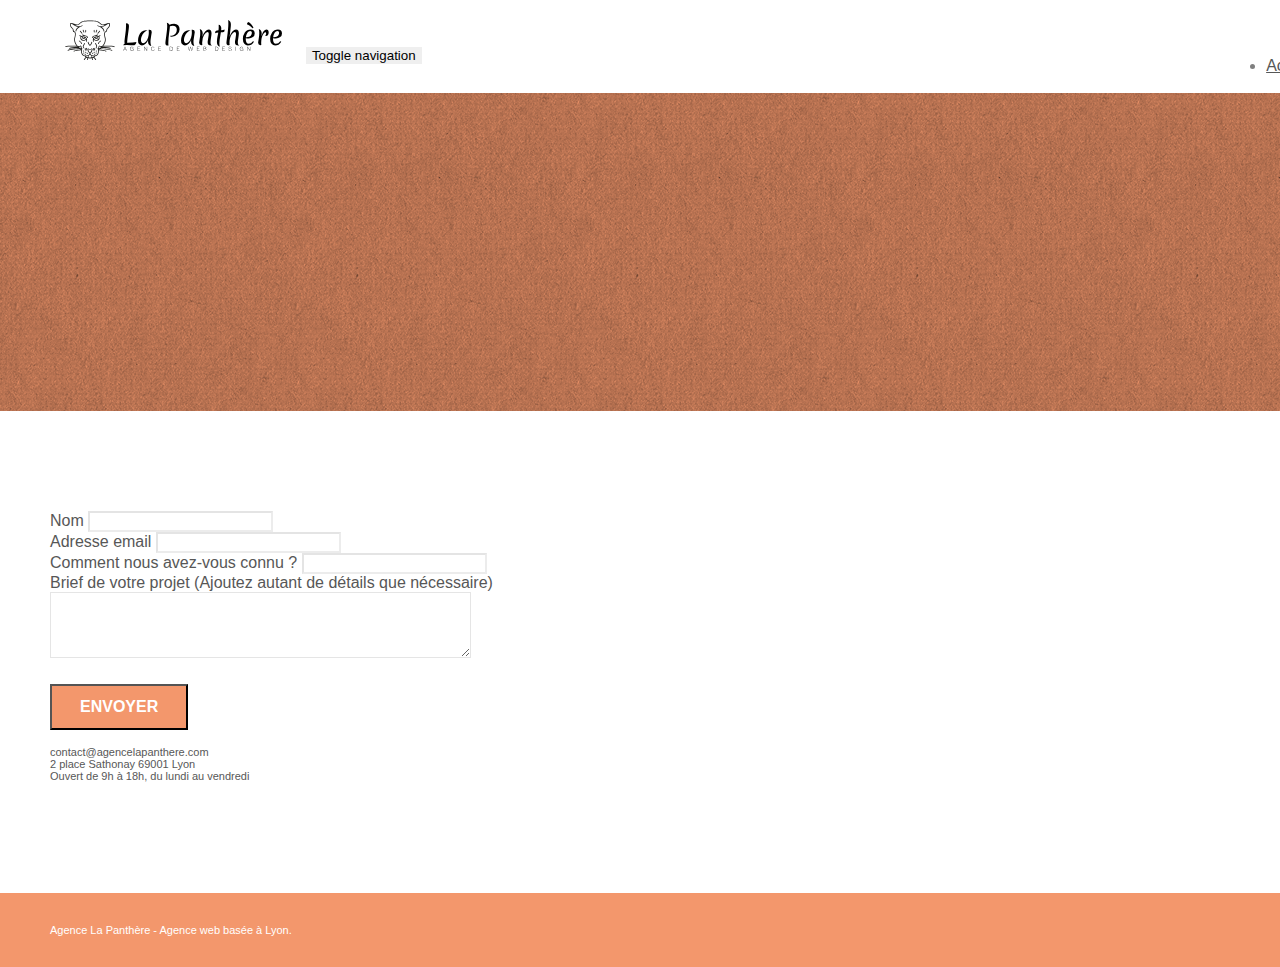
==== page2.html @ 0c571bbf "comit" ====
<!doctype html>
<html lang="Default">
<head>
    <meta charset="utf-8">
    <meta name="keywords" content="">
    <meta name="description" content="">
    <meta name="viewport" content="width=device-width, initial-scale=1.0, viewport-fit=cover">
    <link rel="shortcut icon" type="image/png" href="favicon.jpg">
    
	<link rel="stylesheet" type="text/css" href="./css/bootstrap.min.css">
	<link rel="stylesheet" type="text/css" href="style.css">
	<link rel="stylesheet" type="text/css" href="./css/font-awesome.min.css">
	<link rel="stylesheet" type="text/css" href="./css/et-line.min.css">
	
    
	<script src="./js/jquery-2.1.0.min.js"></script>
	<script src="./js/bootstrap.min.js"></script>
	<script src="./js/blocs.min.js"></script>
	<script src="./js/jqBootstrapValidation.js"></script>
	<script src="./js/formHandler.js"></script>
    <title>page2</title>

    
<!-- Analytics -->
 
<!-- Analytics END -->
    
</head>
<body>
<!-- Principal conteneur -->
<div class="page-container">
    
<!-- bloc-0 -->
<div class="bloc bgc-white l-bloc " id="bloc-0">
	<div class="container bloc-sm">
		<nav class="navbar row">
			<div class="navbar-header">
				<a class="navbar-brand" href="index.html"><img src="img/agence-la-panthere-monochrome.svg" alt="atlanta web design logo" height="40" /></a>
				<button id="nav-toggle" type="button" class="ui-navbar-toggle navbar-toggle" data-toggle="collapse" data-target=".navbar-1">
					<span class="sr-only">Toggle navigation</span><span class="icon-bar"></span><span class="icon-bar"></span><span class="icon-bar"></span>
				</button>
			</div>
			<div class="collapse navbar-collapse navbar-1 special-dropdown-nav">
				<ul class="site-navigation nav navbar-nav">
					<li>
						<a href="index.html">Accueil</a>
					</li>
					<li>
					</li>
					<li>
						<a href="page2.html">page2 &gt;</a>
					</li>
				</ul>
			</div>
		</nav>
	</div>
</div>
<!-- bloc-0 END -->

<!-- bloc-6 -->
<div class="bloc bg-dots-bg bg-repeat bgc-atomic-tangerine d-bloc bloc-bg-texture texture-paper" id="bloc-6">
	<div class="container bloc-lg">
		<div class="row">
			<div class="col-sm-12">
				<h1 class="text-center hero-bloc-text tc-white">
					Parlons web design !
				</h1>
				<p class="text-center mg-lg tc-white tight-width-whitespace">
					Nous sommes ravis que vous souhaitiez collaborer avec notre agence.<br>
					Parlez-nous de votre projet en complétant le formulaire ci-dessous.
				</p>
			</div>
		</div>
	</div>
</div>
<!-- bloc-6 END -->

<!-- bloc-7 -->
<div class="bloc bgc-white l-bloc" id="bloc-7">
	<div class="container bloc-lg">
		<div class="row">
			<div class="col-sm-6">
				<form id="form_1" novalidate success-msg="Your message has been sent." fail-msg="Sorry it seems that our mail server is not responding, Sorry for the inconvenience!">
					<div class="form-group">
						<label>
							Nom
						</label>
						<input id="name" class="form-control" required />
					</div>
					<div class="form-group">
						<label>
							Adresse email
						</label>
						<input id="email" class="form-control" type="email" required />
					</div>
					<div class="form-group">
						<label>
							Comment nous avez-vous connu ?
						</label>
						<input class="form-control" type="email" required id="input_504" />
					</div>
					<div class="form-group">
						<label>
							Brief de votre projet (Ajoutez autant de détails que nécessaire)<br>
						</label><textarea id="message" class="form-control" rows="4" cols="50" required></textarea>
					</div> 
					<button class="bloc-button btn btn-lg btn-block cta-hero btn-atomic-tangerine" type="submit">
						Envoyer
					</button>
				</form>
			</div>
			<div class="col-sm-6">
				<p>
					contact@agencelapanthere.com<br>2 place Sathonay 69001 Lyon<br>Ouvert de 9h à 18h, du lundi au vendredi<br>
				</p>
			</div>
		</div>
	</div>
</div>
<!-- bloc-7 END -->

<!-- ScrollToTop Button -->
<a class="bloc-button btn btn-d scrollToTop" onclick="scrollToTarget('1')"><span class="fa fa-chevron-up"></span></a>
<!-- ScrollToTop Button END-->


<!-- Footer - bloc-8 -->
<div class="bloc bgc-atomic-tangerine d-bloc" id="bloc-8">
	<div class="container bloc-sm">
		<div class="row">
			<div class="col-sm-12">
				<p class="text-center white">
					Agence La Panthère - Agence web basée à Lyon.<br>
				</p>
				<div class="row row-no-gutters social">
					<div class="col-sm-3">
						<div class="text-center">
							<a class="social" href="index.html"><span class="fa fa-twitter icon-md"></span></a>
						</div>
					</div>
					<div class="col-sm-3">
						<div class="text-center">
							<a class="social" href="index.html"><span class="fa fa-facebook icon-md"></span></a>
						</div>
					</div>
					<div class="col-sm-3">
						<div class="text-center">
							<a class="social" href="index.html"><span class="fa fa-dribbble icon-md"></span></a>
						</div>
					</div>
					<div class="col-sm-3">
						<div class="text-center">
							<a class="social" href="index.html"><span class="fa fa-instagram icon-md"></span></a>
						</div>
					</div>
				</div>
			</div>
		</div>
	</div>
</div>
<!-- Footer - bloc-8 END -->

</div>
<!-- Principal conteneur END -->
    

</body>
</html>
---- style.css ----
body {
    margin: 0;
    padding: 0;
    background: #FFF;
    overflow-x: hidden;
    -webkit-font-smoothing: antialiased;
    -moz-osx-font-smoothing: grayscale;
}

a,
button {
    transition: all .3s ease-in-out;
    outline: none!important;
}

a:hover {
    text-decoration: none;
    cursor: pointer;
}

#page-loading-blocs-notifaction {
    position: fixed;
    top: 0;
    bottom: 0;
    width: 100%;
    z-index: 100000;
    background: #FFFFFF url("img/pageload-spinner.gif") no-repeat center center;
}

.bloc {
    width: 100%;
    clear: both;
    background: 50% 50% no-repeat;
    padding: 0 50px;
    -webkit-background-size: cover;
    -moz-background-size: cover;
    -o-background-size: cover;
    background-size: cover;
    position: relative;
}

.bloc .container {
    padding-left: 0;
    padding-right: 0;
}

.bloc-lg {
    padding: 100px 50px;
}

.bloc-md {
    padding: 50px;
}

.bloc-sm {
    padding: 20px 50px;
}

.bg-center,
.bg-l-edge,
.bg-r-edge,
.bg-t-edge,
.bg-b-edge,
.bg-tl-edge,
.bg-bl-edge,
.bg-tr-edge,
.bg-br-edge,
.bg-repeat {
    -webkit-background-size: auto!important;
    -moz-background-size: auto!important;
    -o-background-size: auto!important;
    background-size: auto!important;
}

.bg-repeat {
    background: repeat;
}

.bg-t-edge {
    background: top no-repeat;
}

.bloc-bg-texture::before {
    content: "";
    background-size: 2px 2px;
    position: absolute;
    top: 0;
    bottom: 0;
    left: 0;
    right: 0;
}

.texture-paper::before {
    background: url("img/texture-paper.png");
    background-size: 280px 280px;
}

.b-parallax {
    background-attachment: fixed;
}

.d-bloc {
    color: rgba(255, 255, 255, .7);
}

.d-bloc button:hover {
    color: rgba(255, 255, 255, .9);
}

.d-bloc .icon-round,
.d-bloc .icon-square,
.d-bloc .icon-rounded,
.d-bloc .icon-semi-rounded-a,
.d-bloc .icon-semi-rounded-b {
    border-color: rgba(255, 255, 255, .9);
}

.d-bloc .divider-h span {
    border-color: rgba(255, 255, 255, .2);
}

.d-bloc .a-btn,
.d-bloc .navbar a,
.d-bloc .navbar-brand,
.d-bloc a .icon-sm,
.d-bloc a .icon-md,
.d-bloc a .icon-lg,
.d-bloc a .icon-xl,
.d-bloc h1 a,
.d-bloc h2 a,
.d-bloc h3 a,
.d-bloc h4 a,
.d-bloc h5 a,
.d-bloc h6 a,
.d-bloc p a {
    color: rgba(255, 255, 255, .6);
}

.d-bloc .a-btn:hover,
.d-bloc .navbar a:hover,
.d-bloc .navbar-brand:hover,
.d-bloc a:hover .icon-sm,
.d-bloc a:hover .icon-md,
.d-bloc a:hover .icon-lg,
.d-bloc a:hover .icon-xl,
.d-bloc h1 a:hover,
.d-bloc h2 a:hover,
.d-bloc h3 a:hover,
.d-bloc h4 a:hover,
.d-bloc h5 a:hover,
.d-bloc h6 a:hover,
.d-bloc p a:hover {
    color: rgba(255, 255, 255, 1);
}

.d-bloc .navbar-toggle .icon-bar {
    background: rgba(255, 255, 255, 1);
}

.d-bloc .btn-wire,
.d-bloc .btn-wire:hover {
    color: rgba(255, 255, 255, 1);
    border-color: rgba(255, 255, 255, 1);
}

.d-bloc .panel {
    color: rgba(0, 0, 0, .5);
}

.d-bloc .panel button:hover {
    color: rgba(0, 0, 0, .7);
}

.d-bloc .panel icon {
    border-color: rgba(0, 0, 0, .7);
}

.d-bloc .panel .divider-h span {
    border-color: rgba(0, 0, 0, .1);
}

.d-bloc .panel .a-btn {
    color: rgba(0, 0, 0, .6);
}

.d-bloc .panel .a-btn:hover {
    color: rgba(0, 0, 0, 1);
}

.d-bloc .panel .btn-wire,
.d-bloc .panel .btn-wire:hover {
    color: rgba(0, 0, 0, .7);
    border-color: rgba(0, 0, 0, .3);
}

.d-bloc .panel,
.l-bloc {
    color: rgba(0, 0, 0, .5);
}

.d-bloc .panel button:hover,
.l-bloc button:hover {
    color: rgba(0, 0, 0, .7);
}

.l-bloc .icon-round,
.l-bloc .icon-square,
.l-bloc .icon-rounded,
.l-bloc .icon-semi-rounded-a,
.l-bloc .icon-semi-rounded-b {
    border-color: rgba(0, 0, 0, .7);
}

.d-bloc .panel .divider-h span,
.l-bloc .divider-h span {
    border-color: rgba(0, 0, 0, .1);
}

.d-bloc .panel .a-btn,
.l-bloc .a-btn,
.l-bloc .navbar a,
.l-bloc .navbar-brand,
.l-bloc a .icon-sm,
.l-bloc a .icon-md,
.l-bloc a .icon-lg,
.l-bloc a .icon-xl,
.l-bloc h1 a,
.l-bloc h2 a,
.l-bloc h3 a,
.l-bloc h4 a,
.l-bloc h5 a,
.l-bloc h6 a,
.l-bloc p a {
    color: rgba(0, 0, 0, .6);
}

.d-bloc .panel .a-btn:hover,
.l-bloc .a-btn:hover,
.l-bloc .navbar a:hover,
.l-bloc .navbar-brand:hover,
.l-bloc a:hover .icon-sm,
.l-bloc a:hover .icon-md,
.l-bloc a:hover .icon-lg,
.l-bloc a:hover .icon-xl,
.l-bloc h1 a:hover,
.l-bloc h2 a:hover,
.l-bloc h3 a:hover,
.l-bloc h4 a:hover,
.l-bloc h5 a:hover,
.l-bloc h6 a:hover,
.l-bloc p a:hover {
    color: rgba(0, 0, 0, 1);
}

.l-bloc .navbar-toggle .icon-bar {
    color: rgba(0, 0, 0, .6);
}

.d-bloc .panel .btn-wire,
.d-bloc .panel .btn-wire:hover,
.l-bloc .btn-wire,
.l-bloc .btn-wire:hover {
    color: rgba(0, 0, 0, .7);
    border-color: rgba(0, 0, 0, .3);
}

.voffset {
    margin-top: 30px;
}

.voffset-lg {
    margin-top: 80px;
}

.row-no-gutters {
    margin-right: 0;
    margin-left: 0;
}

.row.row-no-gutters > [class^="col-"],
.row.row-no-gutters > [class*=" col-"] {
    padding-right: 0;
    padding-left: 0;
}

#bloc-1-hero h1 {
    font-size: 32px;
}

.navbar {
    margin-bottom: 0;
    z-index: 1;
}

.navbar-brand {
    height: auto;
    padding: 3px 15px;
    font-size: 25px;
    font-weight: normal;
    font-weight: 600;
    line-height: 44px;
}

.navbar-brand img {
    max-height: 200px;
    margin: 0 5px 0 0;
    display: inline;
}

.navbar-brand img[src$=svg] {
    min-width: 100px;
}

.nav-center .navbar-brand img {
    margin: 0;
}

.navbar .nav {
    padding-top: 2px;
    margin-right: -16px;
    float: right;
    z-index: 1;
}

.nav > li {
    float: left;
    margin-top: 4px;
    font-size: 16px;
}

.navbar-nav .open .dropdown-menu > li > a {
    text-align: inherit;
}

.nav > li a:hover,
.nav > li a:focus {
    background: transparent;
}

.navbar-toggle {
    margin: 10px 10px 0 0;
    border: 0px;
}

.navbar-toggle:hover {
    background: transparent!important;
}

.navbar-toggle .icon-bar {
    background-color: rgba(0, 0, 0, .5);
    width: 26px;
}

.nav-invert .navbar .nav {
    float: left;
}

.nav-invert .navbar-header,
.nav-invert .navbar-brand {
    float: right;
    position: relative;
    z-index: 2;
}

@media (min-width: 768px) {
    .site-navigation {
        position: absolute;
        top: 50%;
        right: 20px;
        transform: translate(0, -50%);
        -webkit-transform: translateY(-50%);
    }
    .nav > li .dropdown-menu a,
    .nav > li .dropdown-menu a:hover {
        color: #484848;
    }
    .nav-invert .site-navigation {
        left: 0;
        right: 0;
    }
    .nav-center {
        text-align: center;
    }
    .nav-center .navbar-header {
        width: 100%;
    }
    .nav-center .navbar-header,
    .nav-center .navbar-brand,
    .nav-center .nav > li {
        float: none;
        display: inline-block;
    }
    .nav-center .site-navigation {
        position: relative;
        width: 100%;
        right: 0;
        margin-right: 0px;
        margin-top: 20px;
    }
    .nav-center.mini-nav .navbar-toggle {
        float: none;
        margin: 10px auto 0;
    }
}

.nav > li > .dropdown a {
    background: none!important;
    display: block;
    padding: 14px 15px;
}

nav .caret {
    margin: 0 5px;
}

.dropdown-menu .dropdown-menu {
    top: -8px;
    left: 100%;
}

.dropdown-menu .dropmenu-flow-right {
    top: 100%;
    left: 0;
    margin-left: -1px;
    border-top-left-radius: 0;
    border-top-right-radius: 0;
}

.dropdown-menu .dropdown span {
    border: 4px solid black;
    border-top-color: transparent;
    border-right-color: transparent;
    border-bottom-color: transparent;
    margin: 6px -5px 0 0!important;
    float: right;
}

.mg-md {
    margin-top: 10px;
    margin-bottom: 20px;
}

.mg-lg {
    margin-top: 10px;
    margin-bottom: 40px;
}

.btn {
    margin: 0 5px 5px 0;
}

.btn.pull-right {
    margin: 0 0 5px 5px;
}

.btn-d,
.btn-d:hover,
.btn-d:focus {
    color: #FFF;
    background: rgba(0, 0, 0, .3);
}

button {
    outline: none!important;
}

.btn-rd {
    border-radius: 40px;
}

.btn-clean {
    border: 1px solid rgba(0, 0, 0, .08);
    border-bottom-color: rgba(0, 0, 0, .1);
    text-shadow: 0 1px 0 rgba(0, 0, 1, .1);
    box-shadow: 0 1px 3px rgba(0, 0, 1, .25), inset 0 1px 0 0 rgba(255, 255, 255, .15);
}

.icon-md {
    font-size: 30px!important;
}

.icon-lg {
    font-size: 60px!important;
}

.sm-shadow {
    text-shadow: 0 1px 2px rgba(0, 0, 0, .3);
}

.panel-sq,
.panel-sq .panel-heading,
.panel-sq .panel-footer {
    border-radius: 0;
}

.panel-rd {
    border-radius: 30px;
}

.panel-rd .panel-heading {
    border-radius: 29px 29px 0 0;
}

.panel-rd .panel-footer {
    border-radius: 0 0 29px 29px;
}

.form-control {
    border-color: rgba(0, 0, 0, .1);
    box-shadow: none;
}

.scrollToTop {
    width: 40px;
    height: 40px;
    position: fixed;
    bottom: 20px;
    right: 20px;
    opacity: 0;
    z-index: 500;
    transition: all .3s ease-in-out;
}

.scrollToTop span {
    margin-top: 6px;
}

.showScrollTop {
    font-size: 14px;
    opacity: 1;
}

a[data-lightbox] {
    position: relative;
    display: block;
    text-align: center;
}

a[data-lightbox]:hover::before {
    content: "+";
    font-family: "HelveticaNeue-Light", "Helvetica Neue Light", "Helvetica Neue", Helvetica, Arial;
    font-size: 32px;
    width: 50px;
    height: 50px;
    margin-left: -25px;
    border-radius: 50%;
    background: rgba(0, 0, 0, .6);
    color: #FFF;
    font-weight: 100;
    z-index: 1;
    position: absolute;
    top: 50%;
    transform: translateY(-50%);
    -webkit-transform: translateY(-50%);
}

a[data-lightbox]:hover img {
    opacity: 0.6;
    -webkit-animation-fill-mode: none;
    animation-fill-mode: none;
}

#lightbox-modal {
    display: flex;
    align-items: center;
}

#lightbox-modal .modal-dialog {
    width: 90%;
    max-width: 900px;
    margin: 0 auto 0;
}

#lightbox-modal .modal-dialog img {
    max-height: 90vh;
    margin: 0 auto;
}

.lightbox-caption {
    padding: 20px;
    color: #FFF;
    background: rgba(0, 0, 0, .5);
    position: absolute;
    left: 15px;
    right: 15px;
    bottom: 5px;
}

.close-lightbox {
    color: #FFF;
    font-size: 30px;
    position: absolute;
    top: 20px;
    right: 20px;
    z-index: 20;
    background: rgba(0, 0, 0, .5);
    border: none;
    line-height: 30px;
    padding: 0 9px 5px;
    opacity: 0.3;
}

.close-lightbox:hover,
.next-lightbox:hover,
.prev-lightbox:hover {
    opacity: 1.0;
    color: #FFF;
}

.next-lightbox,
.prev-lightbox {
    font-size: 20px;
    color: rgba(255, 255, 255, .9);
    background: rgba(0, 0, 0, .5);
    transition: all .2s ease-in-out;
    position: absolute;
    top: 45%;
    z-index: 1;
    opacity: 0.4;
}

.next-lightbox {
    padding: 6px 8px 1px 13px;
    right: 25px;
}

.prev-lightbox {
    padding: 6px 13px 1px 10px;
    left: 25px;
}

.snapshot-lb .modal-body {
    padding-bottom: 45px;
}

.snapshot-lb .lightbox-caption {
    padding: 0;
    color: rgba(0, 0, 0, .5);
    background: none;
}

h1,
h2,
h3,
h4,
h5,
h6,
p,
label,
.btn,
a {
    font-family: "helvetica";
    font-weight: 400;
    color: #575757!important;
}

.container {
    max-width: 1000px;
}

.hero-bloc-text {
    font-size: 38px;
}

.hero-bloc-text-sub {
    font-size: 36px;
}

.statement-bloc-text {
    line-height: 26px;
    font-style: italic;
    font-size: 20px;
    text-align: center;
    font-weight: lighter;
    max-width: 520px;
    margin: auto auto auto auto;
}

p {
    font-size: 11px;
}

.tight-width-whitespace {
    max-width: 600px;
    margin: auto auto auto auto;
}

.h1 {
    font-size: 20px;
    font-family: "Open Sans";
}

.cta-hero {
    margin-top: 22px;
    color: #FFFFFF!important;
    text-transform: uppercase;
    padding: 12px 28px 12px 28px;
    font-size: 16px;
    font-weight: 700;
}

.social {
    max-width: 400px;
    margin: auto auto auto auto;
}

h2 {
    font-size: 22px;
    line-height: 1.4em;
}

h3 {
    font-size: 15px;
    text-transform: uppercase;
    font-weight: 700;
    color: #333333!important;
}

.med-width-whitespace {
    max-width: 800px;
    margin: auto auto auto auto;
    box-shadow: 0px 0px 0px #000000;
}

h1 {
    color: #333333!important;
}

h4 {
    color: #333333!important;
}

.icons {
    margin-bottom: 14px;
    margin-top: 24px;
}

.white {
    color: #FFFFFF!important;
}

.portfolio-thumb {
    margin-bottom: 24px;
}

.portfolio-row {
    margin-bottom: 44px;
    margin-top: 50px;
}

.avatar {
    box-shadow: 0px 4px 9px rgba(0, 0, 0, 0.3);
}

.black-background {
    background-color: rgba(165, 147, 99, 0.7);
    padding: 40px 40px 40px 40px;
}

.bold-link {
    font-weight: 900;
    text-decoration: underline!important;
}

.bgc-white {
    background-color: #FFFFFF;
}

.bgc-dark-slate-blue {
    background-color: #364577;
}

.bgc-atomic-tangerine {
    background-color: #F3976C;
}

.tc-white {
    color: #F3976C!important;
}

.btn-atomic-tangerine {
    background: #F3976C;
    color: #FFFFFF!important;
}

.btn-atomic-tangerine:hover {
    background: #c27956!important;
    color: #FFFFFF!important;
}

.ltc-white {
    color: #FFFFFF!important;
}

.ltc-white:hover {
    color: #cccccc!important;
}

.ltc-atomic-tangerine {
    color: #F3976C!important;
}

.ltc-atomic-tangerine:hover {
    color: #c27956!important;
}

.icon-dark-slate-blue {
    color: #364577!important;
    border-color: #364577!important;
}

.bg-dots-bg {
    background-image: url("img/dots-bg.png");
}

.bg-lines-h2-bg {
    background-image: url("img/lines-h2-bg.png");
}

.bg-banniere {
    background-image: url("img/agence-la-panthere.jpg");
}

.bg-presentation {
    background-image: url("img/image-de-presentation.bmp");
}

@media (max-width: 1024px) {
    .bloc {
        padding-left: 20px;
        padding-right: 20px;
    }
    .bloc.full-width-bloc,
    .bloc-tile-2.full-width-bloc .container,
    .bloc-tile-3.full-width-bloc .container,
    .bloc-tile-4.full-width-bloc .container {
        padding-left: 0;
        padding-right: 0;
    }
}

@media (max-width: 992px) and (min-width: 768px) {
    .navbar .nav {
        max-width: 80%
    }
    .nav-center.navbar .nav {
        max-width: 100%
    }
}

@media only screen and (min-device-width: 768px) and (max-device-width: 1024px) and (orientation: landscape) {
    .b-parallax {
        background-attachment: scroll;
    }
}

@media only screen and (min-device-width: 1024px) and (max-device-width: 1366px) and (-webkit-min-device-pixel-ratio: 1.5) {
    .b-parallax {
        background-attachment: scroll;
    }
}

@media (max-width: 991px) {
    .container {
        width: 100%;
    }
    .b-parallax {
        background-attachment: scroll;
    }
    .page-container,
    #hero-bloc {
        overflow-x: hidden;
        position: relative;
    }
    .bloc {
        padding-left: constant(safe-area-inset-left);
        padding-right: constant(safe-area-inset-right);
    }
    .bloc-group,
    .bloc-group .bloc {
        display: block;
        width: 100%;
    }
    .bloc-fill-screen .fill-bloc-top-edge,
    .bloc-fill-screen .fill-bloc-bottom-edge {
        padding: 0 20px;
        padding-left: constant(safe-area-inset-left);
        padding-right: constant(safe-area-inset-right);
    }
}

@media (max-width: 767px) {
    .page-container {
        overflow-x: hidden;
        position: relative;
    }
    h1,
    h2,
    h3,
    h4,
    h5,
    h6,
    p,
    #disqus_thread {
        padding-left: 10px!important;
        padding-right: 10px!important;
    }
    .b-parallax {
        background-attachment: scroll;
    }
    .navbar .nav {
        padding-top: 0;
        border-top: 1px solid rgba(0, 0, 0, .2);
        float: none!important;
    }
    .navbar.row {
        margin-left: 0;
        margin-right: 0;
    }
    .site-navigation {
        position: inherit;
        transform: none;
        -webkit-transform: none;
        -ms-transform: none;
    }
    .nav > li {
        margin-top: 0;
        border-bottom: 1px solid rgba(0, 0, 0, .1);
        background: rgba(0, 0, 0, .05);
        text-align: left;
        padding-left: 15px;
        width: 100%;
    }
    .nav > li:hover {
        background: rgba(0, 0, 0, .08);
    }
    .dropdown .dropdown a .caret {
        float: none;
        margin: 5px 0 0 10px!important;
        border: 4px solid black;
        border-bottom-color: transparent;
        border-right-color: transparent;
        border-left-color: transparent;
    }
    #hero-bloc .navbar .nav {
        background: rgba(0, 0, 0, .8);
    }
    #hero-bloc .navbar .nav a {
        color: rgba(255, 255, 255, .6);
    }
    .hero {
        padding: 50px 0;
    }
    .hero-nav {
        left: -1px;
        right: -1px;
    }
    .navbar-collapse {
        padding: 0;
        overflow-x: hidden;
        -webkit-box-shadow: none;
        box-shadow: none;
    }
    .navbar-brand img {
        max-height: 40px;
        width: auto;
    }
    .nav-invert .navbar-header {
        float: none;
        width: 100%;
    }
    .nav-invert .navbar-toggle {
        float: left;
        margin-left: 10px;
    }
    .bloc {
        padding-left: 0;
        padding-right: 0;
    }
    .bloc-xxl,
    .bloc-xl,
    .bloc-lg {
        padding: 40px 0;
    }
    .bloc-sm,
    .bloc-md {
        padding-left: 0;
        padding-right: 0;
    }
    .bloc-tile-2 .container,
    .bloc-tile-3 .container,
    .bloc-tile-4 .container,
    .bloc-fill-screen .fill-bloc-top-edge,
    .bloc-fill-screen .fill-bloc-bottom-edge {
        padding-left: 0;
        padding-right: 0;
    }
    .a-block {
        padding: 0 10px;
    }
    .btn-dwn {
        display: none;
    }
    .voffset {
        margin-top: 5px;
    }
    .voffset-md {
        margin-top: 20px;
    }
    .voffset-lg {
        margin-top: 30px;
    }
    form {
        padding: 5px;
    }
    .close-lightbox {
        display: inline-block;
    }
    .blocsapp-device-iphone5 {
        background-size: 216px 425px;
        padding-top: 60px;
        width: 216px;
        height: 425px;
    }
    .blocsapp-device-iphone5 img {
        width: 180px;
        height: 320px;
    }
}

@media (max-width: 400px) {
    .bloc {
        padding-left: 0;
        padding-right: 0;
    }
}

@media (max-width: 767px) {
    .bloc-mob-center-text {
        text-align: center;
    }
}
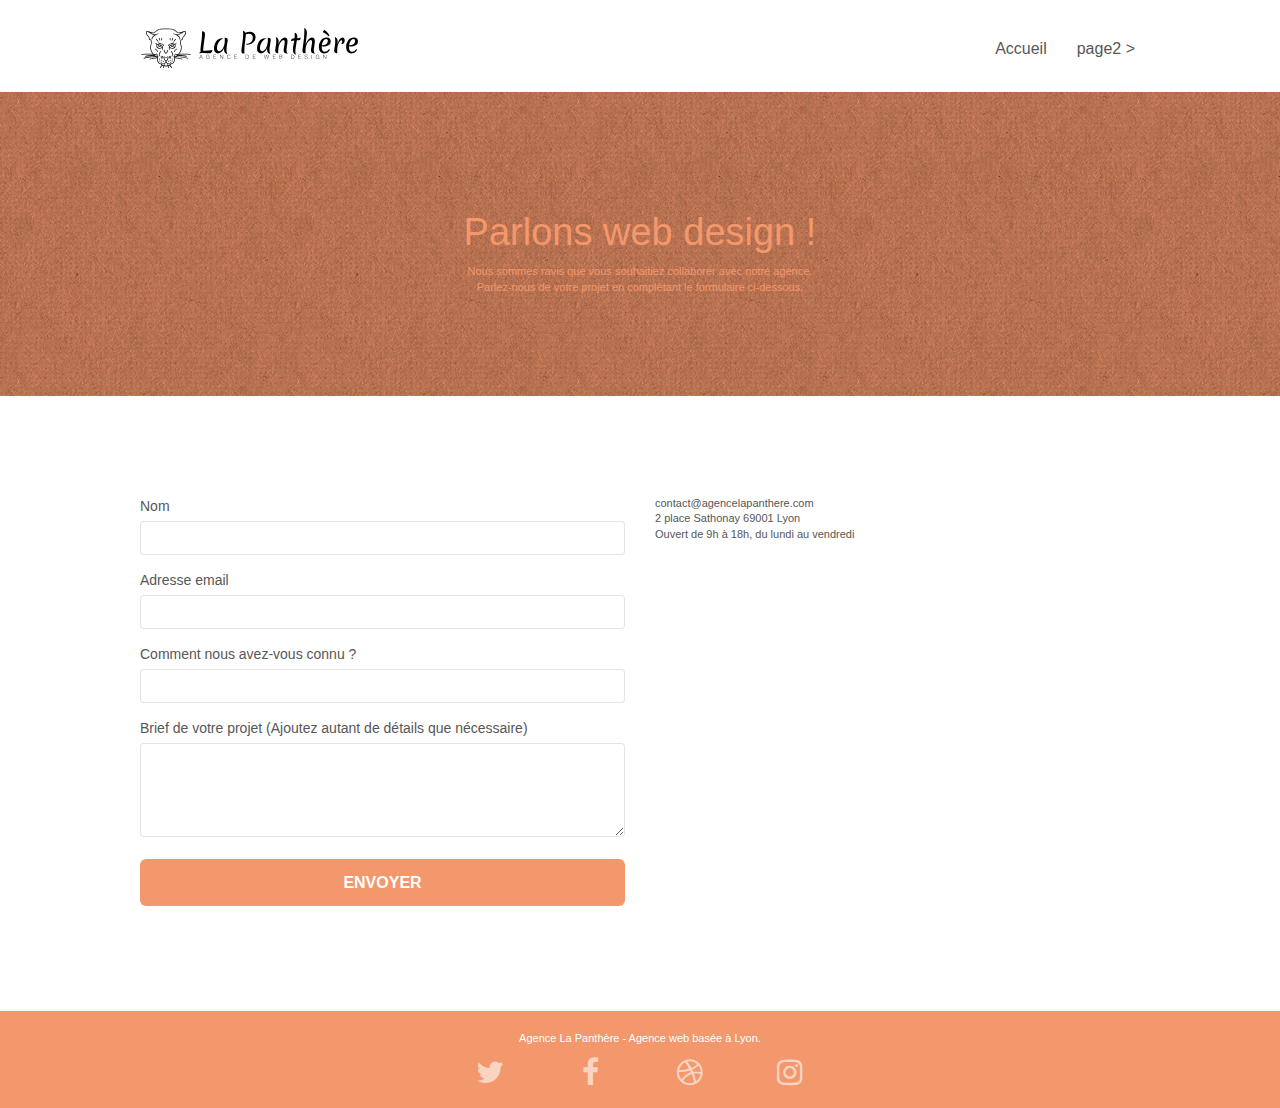
==== commit d28d3ceb: "correction" ====
--- a/page2.html
+++ b/page2.html
@@ -1,5 +1,5 @@
 <!doctype html>
-<html lang="Default">
+<html lang="fr">
 <head>
     <meta charset="utf-8">
     <meta name="keywords" content="">
@@ -7,15 +7,15 @@
     <meta name="viewport" content="width=device-width, initial-scale=1.0, viewport-fit=cover">
     <link rel="shortcut icon" type="image/png" href="favicon.jpg">
     
-	<link rel="stylesheet" type="text/css" href="./css/bootstrap.min.css">
+	<link rel="stylesheet" type="text/css" href="./css/bootstrap.css"> <!-- CSS LINK ARE NOT CORRECT -->
 	<link rel="stylesheet" type="text/css" href="style.css">
-	<link rel="stylesheet" type="text/css" href="./css/font-awesome.min.css">
-	<link rel="stylesheet" type="text/css" href="./css/et-line.min.css">
+	<link rel="stylesheet" type="text/css" href="./css/font-awesome.css">
+	<link rel="stylesheet" type="text/css" href="./css/et-line.css">
 	
     
-	<script src="./js/jquery-2.1.0.min.js"></script>
-	<script src="./js/bootstrap.min.js"></script>
-	<script src="./js/blocs.min.js"></script>
+	<script src="./js/jquery-2.1.0.js"></script>
+	<script src="./js/bootstrap.js"></script>
+	<script src="./js/blocs.js"></script>
 	<script src="./js/jqBootstrapValidation.js"></script>
 	<script src="./js/formHandler.js"></script>
     <title>page2</title>
@@ -31,33 +31,35 @@
 <div class="page-container">
     
 <!-- bloc-0 -->
-<div class="bloc bgc-white l-bloc " id="bloc-0">
-	<div class="container bloc-sm">
-		<nav class="navbar row">
-			<div class="navbar-header">
-				<a class="navbar-brand" href="index.html"><img src="img/agence-la-panthere-monochrome.svg" alt="atlanta web design logo" height="40" /></a>
-				<button id="nav-toggle" type="button" class="ui-navbar-toggle navbar-toggle" data-toggle="collapse" data-target=".navbar-1">
-					<span class="sr-only">Toggle navigation</span><span class="icon-bar"></span><span class="icon-bar"></span><span class="icon-bar"></span>
-				</button>
-			</div>
-			<div class="collapse navbar-collapse navbar-1 special-dropdown-nav">
-				<ul class="site-navigation nav navbar-nav">
-					<li>
-						<a href="index.html">Accueil</a>
-					</li>
-					<li>
-					</li>
-					<li>
-						<a href="page2.html">page2 &gt;</a>
-					</li>
-				</ul>
-			</div>
-		</nav>
+<header>
+	<div class="bloc bgc-white l-bloc " id="bloc-0">
+		<div class="container bloc-sm">
+	
+			<nav class="navbar row">
+				<div class="navbar-header">
+					<a class="navbar-brand" href="index.html"><img src="img/agence-la-panthere-monochrome.svg" alt="paris web design logo agence web meilleure agence" height="40" /></a>
+					<button id="nav-toggle" type="button" class="ui-navbar-toggle navbar-toggle" data-toggle="collapse" data-target=".navbar-1">
+						<span class="sr-only">Toggle navigation</span><span class="icon-bar"></span><span class="icon-bar"></span><span class="icon-bar"></span>
+					</button>
+				</div>
+				<div class="collapse navbar-collapse navbar-1 special-dropdown-nav">
+					<ul class="site-navigation nav navbar-nav">
+						<li>
+							<a href="index.html" rel="nofollow">Accueil</a>
+						</li>
+						<li>
+							<a href="page2.html" rel="nofollow">page2 &gt;</a>
+						</li>
+					</ul>
+				</div>
+			</nav>
+		</div>
 	</div>
-</div>
-<!-- bloc-0 END -->
+	</header>
+	<!-- bloc-0 END -->
 
 <!-- bloc-6 -->
+<section>
 <div class="bloc bg-dots-bg bg-repeat bgc-atomic-tangerine d-bloc bloc-bg-texture texture-paper" id="bloc-6">
 	<div class="container bloc-lg">
 		<div class="row">
@@ -73,9 +75,11 @@
 		</div>
 	</div>
 </div>
+</section>
 <!-- bloc-6 END -->
 
 <!-- bloc-7 -->
+<section>
 <div class="bloc bgc-white l-bloc" id="bloc-7">
 	<div class="container bloc-lg">
 		<div class="row">
@@ -117,6 +121,7 @@
 		</div>
 	</div>
 </div>
+</section>
 <!-- bloc-7 END -->
 
 <!-- ScrollToTop Button -->
@@ -125,6 +130,7 @@
 
 
 <!-- Footer - bloc-8 -->
+<footer>
 <div class="bloc bgc-atomic-tangerine d-bloc" id="bloc-8">
 	<div class="container bloc-sm">
 		<div class="row">
@@ -158,6 +164,7 @@
 		</div>
 	</div>
 </div>
+</footer>
 <!-- Footer - bloc-8 END -->
 
 </div>
--- a/style.css
+++ b/style.css
@@ -31,7 +31,7 @@
     width: 100%;
     clear: both;
     background: 50% 50% no-repeat;
-    padding: 0 50px;
+    
     -webkit-background-size: cover;
     -moz-background-size: cover;
     -o-background-size: cover;
@@ -362,6 +362,8 @@
     z-index: 2;
 }
 
+
+
 @media (min-width: 768px) {
     .site-navigation {
         position: absolute;
--- a/css/et-line.css
+++ b/css/et-line.css
@@ -0,0 +1,519 @@
+@font-face {
+    font-family: et-line;
+    src: url(../fonts/et-line.eot);
+    src: url(../fonts/et-line.eot?#iefix) format('embedded-opentype'), url(../fonts/et-line.woff) format('woff'), url(../fonts/et-line.ttf) format('truetype'), url(../fonts/et-line.svg#et-line) format('svg');
+    font-weight: 400;
+    font-style: normal
+}
+
+.et-icon-adjustments,
+.et-icon-alarmclock,
+.et-icon-anchor,
+.et-icon-aperture,
+.et-icon-attachment,
+.et-icon-bargraph,
+.et-icon-basket,
+.et-icon-beaker,
+.et-icon-bike,
+.et-icon-book-open,
+.et-icon-briefcase,
+.et-icon-browser,
+.et-icon-calendar,
+.et-icon-camera,
+.et-icon-caution,
+.et-icon-chat,
+.et-icon-circle-compass,
+.et-icon-clipboard,
+.et-icon-clock,
+.et-icon-cloud,
+.et-icon-compass,
+.et-icon-desktop,
+.et-icon-dial,
+.et-icon-document,
+.et-icon-documents,
+.et-icon-download,
+.et-icon-dribbble,
+.et-icon-edit,
+.et-icon-envelope,
+.et-icon-expand,
+.et-icon-facebook,
+.et-icon-flag,
+.et-icon-focus,
+.et-icon-gears,
+.et-icon-genius,
+.et-icon-gift,
+.et-icon-global,
+.et-icon-globe,
+.et-icon-googleplus,
+.et-icon-grid,
+.et-icon-happy,
+.et-icon-hazardous,
+.et-icon-heart,
+.et-icon-hotairballoon,
+.et-icon-hourglass,
+.et-icon-key,
+.et-icon-laptop,
+.et-icon-layers,
+.et-icon-lifesaver,
+.et-icon-lightbulb,
+.et-icon-linegraph,
+.et-icon-linkedin,
+.et-icon-lock,
+.et-icon-magnifying-glass,
+.et-icon-map,
+.et-icon-map-pin,
+.et-icon-megaphone,
+.et-icon-mic,
+.et-icon-mobile,
+.et-icon-newspaper,
+.et-icon-notebook,
+.et-icon-paintbrush,
+.et-icon-paperclip,
+.et-icon-pencil,
+.et-icon-phone,
+.et-icon-picture,
+.et-icon-pictures,
+.et-icon-piechart,
+.et-icon-presentation,
+.et-icon-pricetags,
+.et-icon-printer,
+.et-icon-profile-female,
+.et-icon-profile-male,
+.et-icon-puzzle,
+.et-icon-quote,
+.et-icon-recycle,
+.et-icon-refresh,
+.et-icon-ribbon,
+.et-icon-rss,
+.et-icon-sad,
+.et-icon-scissors,
+.et-icon-scope,
+.et-icon-search,
+.et-icon-shield,
+.et-icon-speedometer,
+.et-icon-strategy,
+.et-icon-streetsign,
+.et-icon-tablet,
+.et-icon-target,
+.et-icon-telescope,
+.et-icon-toolbox,
+.et-icon-tools,
+.et-icon-tools-2,
+.et-icon-trophy,
+.et-icon-tumblr,
+.et-icon-twitter,
+.et-icon-upload,
+.et-icon-video,
+.et-icon-wallet,
+.et-icon-wine {
+    font-family: et-line;
+    speak: none;
+    font-style: normal;
+    font-weight: 400;
+    font-variant: normal;
+    text-transform: none;
+    line-height: 1;
+    -webkit-font-smoothing: antialiased;
+    -moz-osx-font-smoothing: grayscale;
+    display: inline-block
+}
+
+.et-icon-mobile:before {
+    content: "\e000"
+}
+
+.et-icon-laptop:before {
+    content: "\e001"
+}
+
+.et-icon-desktop:before {
+    content: "\e002"
+}
+
+.et-icon-tablet:before {
+    content: "\e003"
+}
+
+.et-icon-phone:before {
+    content: "\e004"
+}
+
+.et-icon-document:before {
+    content: "\e005"
+}
+
+.et-icon-documents:before {
+    content: "\e006"
+}
+
+.et-icon-search:before {
+    content: "\e007"
+}
+
+.et-icon-clipboard:before {
+    content: "\e008"
+}
+
+.et-icon-newspaper:before {
+    content: "\e009"
+}
+
+.et-icon-notebook:before {
+    content: "\e00a"
+}
+
+.et-icon-book-open:before {
+    content: "\e00b"
+}
+
+.et-icon-browser:before {
+    content: "\e00c"
+}
+
+.et-icon-calendar:before {
+    content: "\e00d"
+}
+
+.et-icon-presentation:before {
+    content: "\e00e"
+}
+
+.et-icon-picture:before {
+    content: "\e00f"
+}
+
+.et-icon-pictures:before {
+    content: "\e010"
+}
+
+.et-icon-video:before {
+    content: "\e011"
+}
+
+.et-icon-camera:before {
+    content: "\e012"
+}
+
+.et-icon-printer:before {
+    content: "\e013"
+}
+
+.et-icon-toolbox:before {
+    content: "\e014"
+}
+
+.et-icon-briefcase:before {
+    content: "\e015"
+}
+
+.et-icon-wallet:before {
+    content: "\e016"
+}
+
+.et-icon-gift:before {
+    content: "\e017"
+}
+
+.et-icon-bargraph:before {
+    content: "\e018"
+}
+
+.et-icon-grid:before {
+    content: "\e019"
+}
+
+.et-icon-expand:before {
+    content: "\e01a"
+}
+
+.et-icon-focus:before {
+    content: "\e01b"
+}
+
+.et-icon-edit:before {
+    content: "\e01c"
+}
+
+.et-icon-adjustments:before {
+    content: "\e01d"
+}
+
+.et-icon-ribbon:before {
+    content: "\e01e"
+}
+
+.et-icon-hourglass:before {
+    content: "\e01f"
+}
+
+.et-icon-lock:before {
+    content: "\e020"
+}
+
+.et-icon-megaphone:before {
+    content: "\e021"
+}
+
+.et-icon-shield:before {
+    content: "\e022"
+}
+
+.et-icon-trophy:before {
+    content: "\e023"
+}
+
+.et-icon-flag:before {
+    content: "\e024"
+}
+
+.et-icon-map:before {
+    content: "\e025"
+}
+
+.et-icon-puzzle:before {
+    content: "\e026"
+}
+
+.et-icon-basket:before {
+    content: "\e027"
+}
+
+.et-icon-envelope:before {
+    content: "\e028"
+}
+
+.et-icon-streetsign:before {
+    content: "\e029"
+}
+
+.et-icon-telescope:before {
+    content: "\e02a"
+}
+
+.et-icon-gears:before {
+    content: "\e02b"
+}
+
+.et-icon-key:before {
+    content: "\e02c"
+}
+
+.et-icon-paperclip:before {
+    content: "\e02d"
+}
+
+.et-icon-attachment:before {
+    content: "\e02e"
+}
+
+.et-icon-pricetags:before {
+    content: "\e02f"
+}
+
+.et-icon-lightbulb:before {
+    content: "\e030"
+}
+
+.et-icon-layers:before {
+    content: "\e031"
+}
+
+.et-icon-pencil:before {
+    content: "\e032"
+}
+
+.et-icon-tools:before {
+    content: "\e033"
+}
+
+.et-icon-tools-2:before {
+    content: "\e034"
+}
+
+.et-icon-scissors:before {
+    content: "\e035"
+}
+
+.et-icon-paintbrush:before {
+    content: "\e036"
+}
+
+.et-icon-magnifying-glass:before {
+    content: "\e037"
+}
+
+.et-icon-circle-compass:before {
+    content: "\e038"
+}
+
+.et-icon-linegraph:before {
+    content: "\e039"
+}
+
+.et-icon-mic:before {
+    content: "\e03a"
+}
+
+.et-icon-strategy:before {
+    content: "\e03b"
+}
+
+.et-icon-beaker:before {
+    content: "\e03c"
+}
+
+.et-icon-caution:before {
+    content: "\e03d"
+}
+
+.et-icon-recycle:before {
+    content: "\e03e"
+}
+
+.et-icon-anchor:before {
+    content: "\e03f"
+}
+
+.et-icon-profile-male:before {
+    content: "\e040"
+}
+
+.et-icon-profile-female:before {
+    content: "\e041"
+}
+
+.et-icon-bike:before {
+    content: "\e042"
+}
+
+.et-icon-wine:before {
+    content: "\e043"
+}
+
+.et-icon-hotairballoon:before {
+    content: "\e044"
+}
+
+.et-icon-globe:before {
+    content: "\e045"
+}
+
+.et-icon-genius:before {
+    content: "\e046"
+}
+
+.et-icon-map-pin:before {
+    content: "\e047"
+}
+
+.et-icon-dial:before {
+    content: "\e048"
+}
+
+.et-icon-chat:before {
+    content: "\e049"
+}
+
+.et-icon-heart:before {
+    content: "\e04a"
+}
+
+.et-icon-cloud:before {
+    content: "\e04b"
+}
+
+.et-icon-upload:before {
+    content: "\e04c"
+}
+
+.et-icon-download:before {
+    content: "\e04d"
+}
+
+.et-icon-target:before {
+    content: "\e04e"
+}
+
+.et-icon-hazardous:before {
+    content: "\e04f"
+}
+
+.et-icon-piechart:before {
+    content: "\e050"
+}
+
+.et-icon-speedometer:before {
+    content: "\e051"
+}
+
+.et-icon-global:before {
+    content: "\e052"
+}
+
+.et-icon-compass:before {
+    content: "\e053"
+}
+
+.et-icon-lifesaver:before {
+    content: "\e054"
+}
+
+.et-icon-clock:before {
+    content: "\e055"
+}
+
+.et-icon-aperture:before {
+    content: "\e056"
+}
+
+.et-icon-quote:before {
+    content: "\e057"
+}
+
+.et-icon-scope:before {
+    content: "\e058"
+}
+
+.et-icon-alarmclock:before {
+    content: "\e059"
+}
+
+.et-icon-refresh:before {
+    content: "\e05a"
+}
+
+.et-icon-happy:before {
+    content: "\e05b"
+}
+
+.et-icon-sad:before {
+    content: "\e05c"
+}
+
+.et-icon-facebook:before {
+    content: "\e05d"
+}
+
+.et-icon-twitter:before {
+    content: "\e05e"
+}
+
+.et-icon-googleplus:before {
+    content: "\e05f"
+}
+
+.et-icon-rss:before {
+    content: "\e060"
+}
+
+.et-icon-tumblr:before {
+    content: "\e061"
+}
+
+.et-icon-linkedin:before {
+    content: "\e062"
+}
+
+.et-icon-dribbble:before {
+    content: "\e063"
+}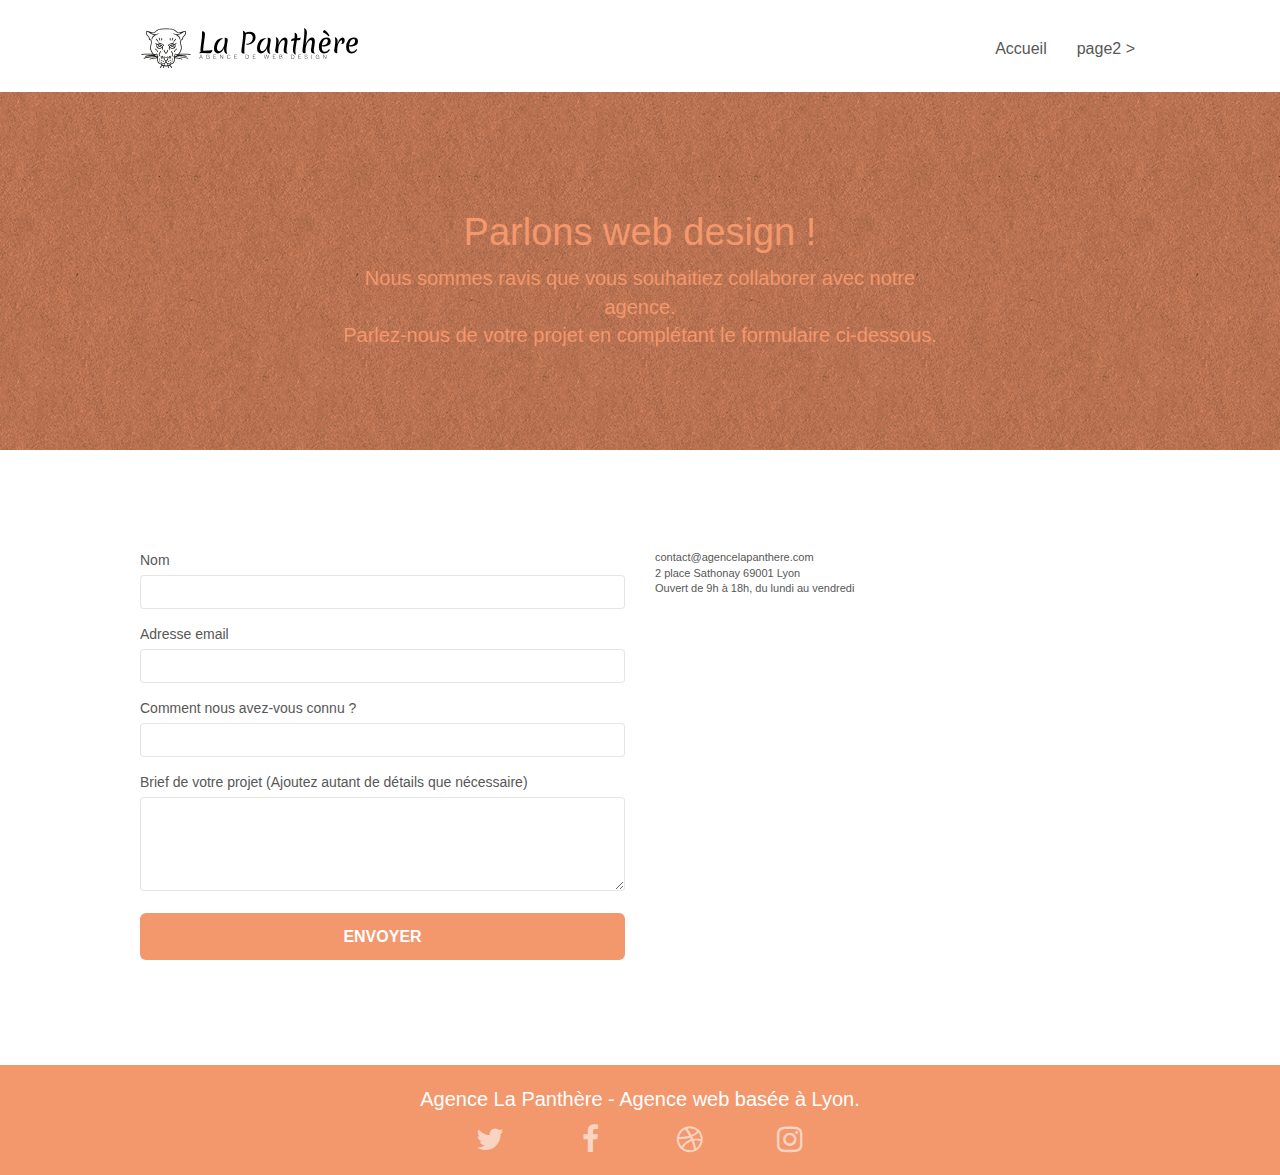
==== commit 7215003a: "commit" ====
--- a/page2.html
+++ b/page2.html
@@ -37,7 +37,7 @@
 	
 			<nav class="navbar row">
 				<div class="navbar-header">
-					<a class="navbar-brand" href="index.html"><img src="img/agence-la-panthere-monochrome.svg" alt="paris web design logo agence web meilleure agence" height="40" /></a>
+					<a class="navbar-brand" href="index.html"><img src="img/agence-la-panthere-monochrome.svg" alt="lyon web design" height="40" /></a>
 					<button id="nav-toggle" type="button" class="ui-navbar-toggle navbar-toggle" data-toggle="collapse" data-target=".navbar-1">
 						<span class="sr-only">Toggle navigation</span><span class="icon-bar"></span><span class="icon-bar"></span><span class="icon-bar"></span>
 					</button>
@@ -84,7 +84,7 @@
 	<div class="container bloc-lg">
 		<div class="row">
 			<div class="col-sm-6">
-				<form id="form_1" novalidate success-msg="Your message has been sent." fail-msg="Sorry it seems that our mail server is not responding, Sorry for the inconvenience!">
+				<form id="form_1" >
 					<div class="form-group">
 						<label>
 							Nom
--- a/style.css
+++ b/style.css
@@ -850,13 +850,13 @@
     }
 }
 
-@media only screen and (min-device-width: 768px) and (max-device-width: 1024px) and (orientation: landscape) {
+@media only screen and (min-width: 768px) and (max-width: 1024px) and (orientation: landscape) {
     .b-parallax {
         background-attachment: scroll;
     }
 }
 
-@media only screen and (min-device-width: 1024px) and (max-device-width: 1366px) and (-webkit-min-device-pixel-ratio: 1.5) {
+@media only screen and (min-width: 1024px) and (max-width: 1366px) and (-webkit-min-device-pixel-ratio: 1.5) {
     .b-parallax {
         background-attachment: scroll;
     }
@@ -874,10 +874,6 @@
         overflow-x: hidden;
         position: relative;
     }
-    .bloc {
-        padding-left: constant(safe-area-inset-left);
-        padding-right: constant(safe-area-inset-right);
-    }
     .bloc-group,
     .bloc-group .bloc {
         display: block;
@@ -886,8 +882,6 @@
     .bloc-fill-screen .fill-bloc-top-edge,
     .bloc-fill-screen .fill-bloc-bottom-edge {
         padding: 0 20px;
-        padding-left: constant(safe-area-inset-left);
-        padding-right: constant(safe-area-inset-right);
     }
 }
 
@@ -1029,6 +1023,17 @@
         height: 320px;
     }
 }
+/*************************************** MODIFICATIONS *********************************************/
+.col-sm-12 p{
+    font-size: 20px;
+}
+.col-xs-12 p{
+    font-size: 20px;
+    font-style: italic;
+}
+.col-xs-12 .autor{
+    font-style: normal;
+}
 
 @media (max-width: 400px) {
     .bloc {
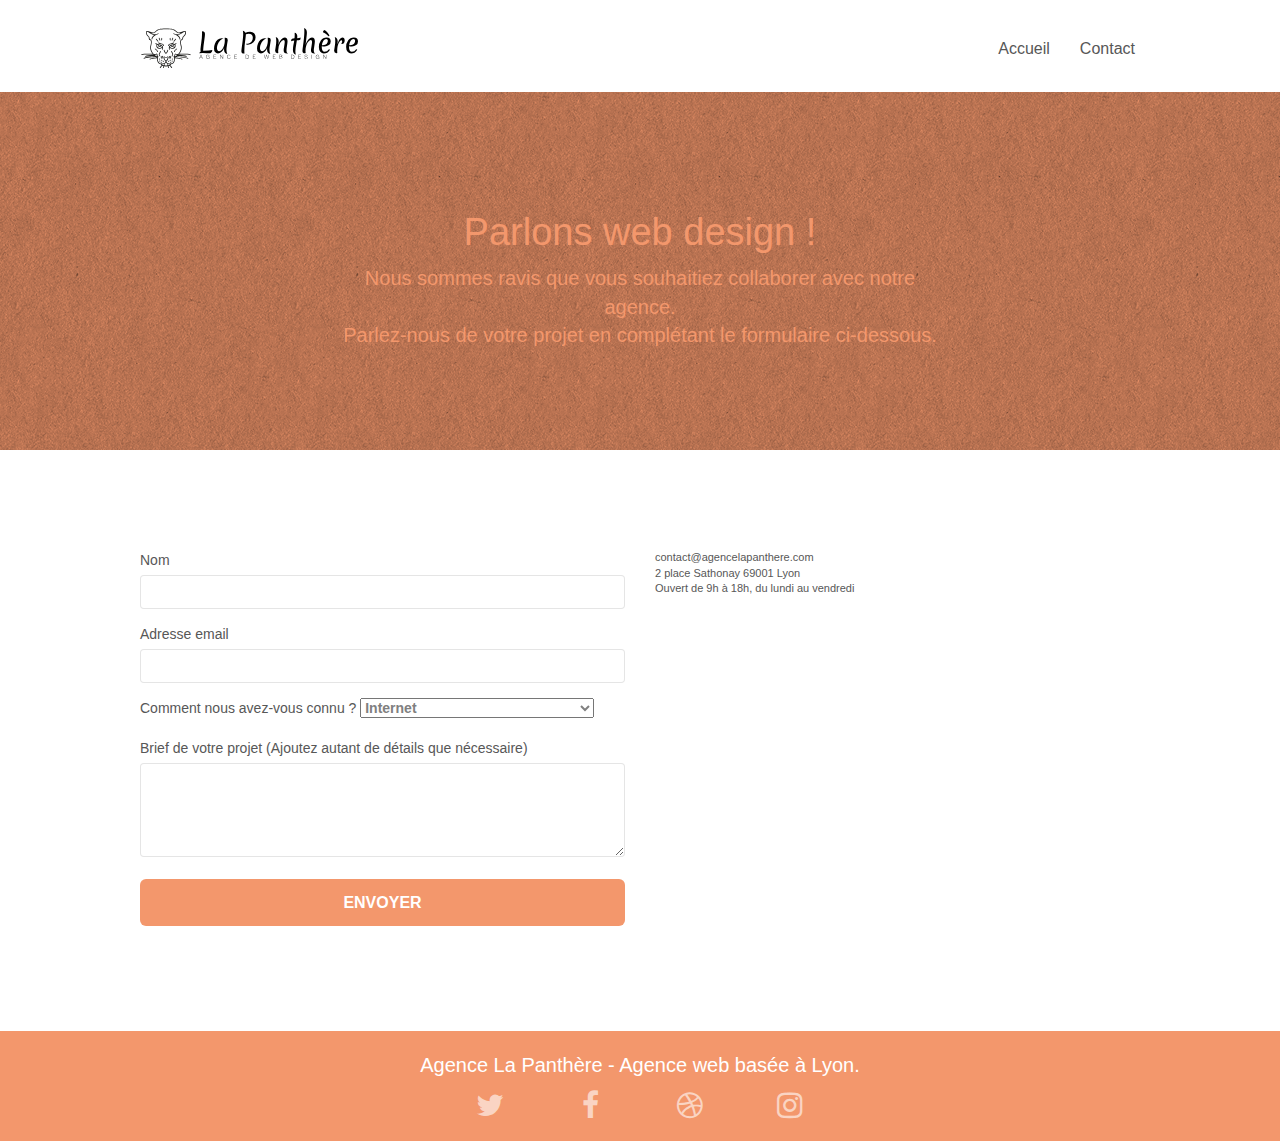
==== commit 59cff6b3: "commit" ====
--- a/page2.html
+++ b/page2.html
@@ -48,7 +48,7 @@
 							<a href="index.html" rel="nofollow">Accueil</a>
 						</li>
 						<li>
-							<a href="page2.html" rel="nofollow">page2 &gt;</a>
+							<a href="page2.html" rel="nofollow">Contact</a>
 						</li>
 					</ul>
 				</div>
@@ -101,7 +101,12 @@
 						<label>
 							Comment nous avez-vous connu ?
 						</label>
-						<input class="form-control" type="email" required id="input_504" />
+						<select name="how_you_know" id="how_you_know">
+							<option value="Internet">Internet</option>
+							<option value="reseau_sociaux">Reseaux sociaux</option>
+							<option value="Internet">Amis/Contact/Recommandation</option>
+							<option value="Internet">Autre</option>
+						</select>
 					</div>
 					<div class="form-group">
 						<label>
--- a/style.css
+++ b/style.css
@@ -811,20 +811,12 @@
     border-color: #364577!important;
 }
 
-.bg-dots-bg {
-    background-image: url("img/dots-bg.png");
-}
-
-.bg-lines-h2-bg {
-    background-image: url("img/lines-h2-bg.png");
-}
-
 .bg-banniere {
     background-image: url("img/agence-la-panthere.jpg");
 }
 
 .bg-presentation {
-    background-image: url("img/image-de-presentation.bmp");
+    background-image: url("img/image-de-presentation.png");
 }
 
 @media (max-width: 1024px) {
@@ -1034,6 +1026,11 @@
 .col-xs-12 .autor{
     font-style: normal;
 }
+#how_you_know, option{
+    font-weight: bolder;
+    color: grey;
+}
+
 
 @media (max-width: 400px) {
     .bloc {
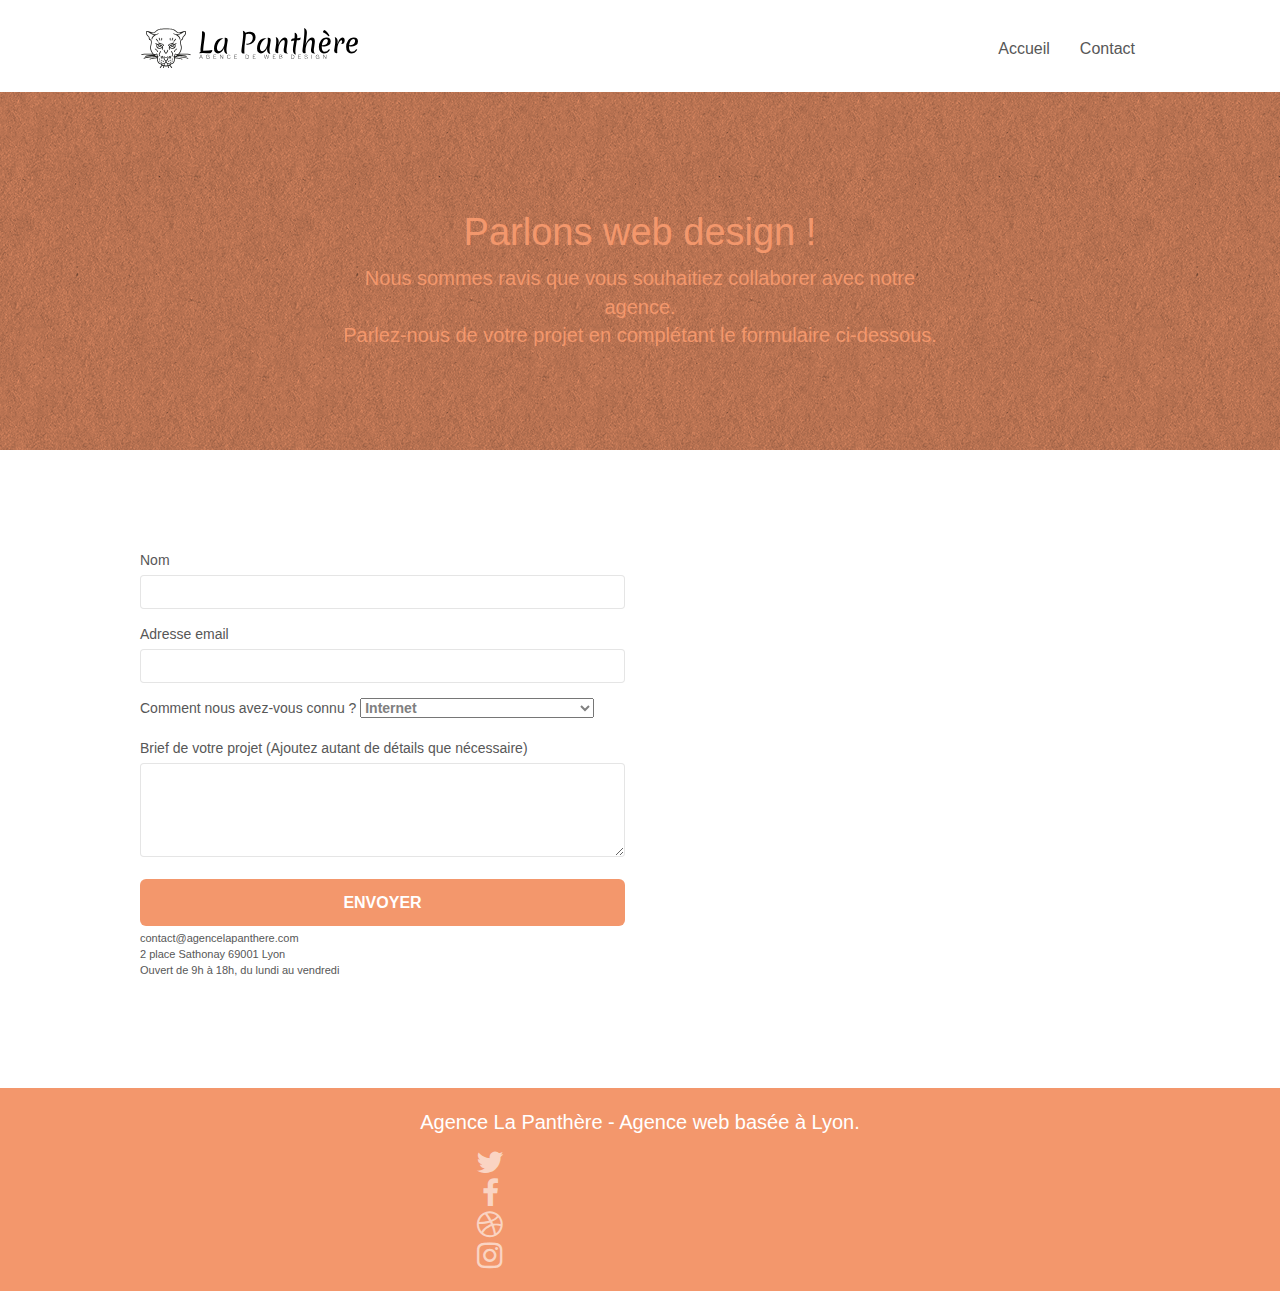
==== commit 6de011c6: "updates" ====
--- a/page2.html
+++ b/page2.html
@@ -18,7 +18,7 @@
 	<script src="./js/blocs.js"></script>
 	<script src="./js/jqBootstrapValidation.js"></script>
 	<script src="./js/formHandler.js"></script>
-    <title>page2</title>
+    <title>Contact</title>
 
     
 <!-- Analytics -->
@@ -103,7 +103,7 @@
 						</label>
 						<select name="how_you_know" id="how_you_know">
 							<option value="Internet">Internet</option>
-							<option value="reseau_sociaux">Reseaux sociaux</option>
+							<option value="reseau_sociaux">Réseaux sociaux</option>
 							<option value="Internet">Amis/Contact/Recommandation</option>
 							<option value="Internet">Autre</option>
 						</select>
@@ -119,7 +119,7 @@
 				</form>
 			</div>
 			<div class="col-sm-6">
-				<p>
+				<p class="contact">
 					contact@agencelapanthere.com<br>2 place Sathonay 69001 Lyon<br>Ouvert de 9h à 18h, du lundi au vendredi<br>
 				</p>
 			</div>
--- a/style.css
+++ b/style.css
@@ -1030,6 +1030,10 @@
     font-weight: bolder;
     color: grey;
 }
+.row{
+    display: grid;
+    
+}
 
 
 @media (max-width: 400px) {
